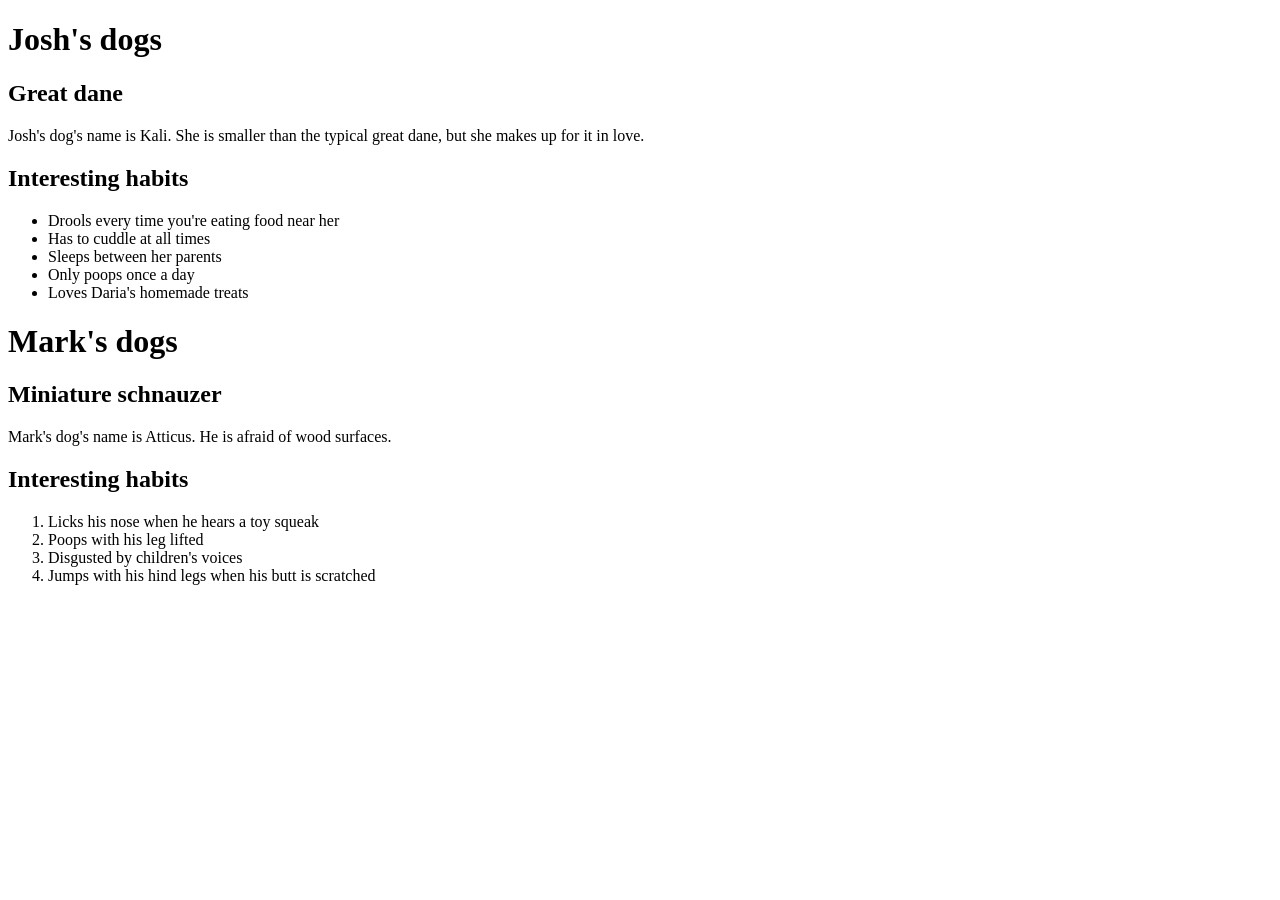
==== dogBlog.html @ 83d22332 "adds details about our awesome dogs" ====
<!DOCTYPE html>
<html>
  <head>
    <meta charset="utf-8">
    <title>The best dog blog out there</title>
  </head>
  <body>
    <h1>Josh's dogs</h1>
    <h2>Great dane</h2>
    <p>
      Josh's dog's name is Kali. She is smaller than the typical great dane, but she makes up for it in love.
    </p>
    <h2>Interesting habits</h2>
    <ul>
      <li>Drools every time you're eating food near her</li>
      <li>Has to cuddle at all times</li>
      <li>Sleeps between her parents</li>
      <li>Only poops once a day</li>
      <li>Loves Daria's homemade treats</li>
    </ul>
    <h1>Mark's dogs</h1>
    <h2>Miniature schnauzer</h2>
    <p>
      Mark's dog's name is Atticus. He is afraid of wood surfaces.
    </p>
    <h2>Interesting habits</h2>
    <ol>
      <li>Licks his nose when he hears a toy squeak</li>
      <li>Poops with his leg lifted</li>
      <li>Disgusted by children's voices</li>
      <li>Jumps with his hind legs when his butt is scratched</li>
    </ol>
  </body>
</html>
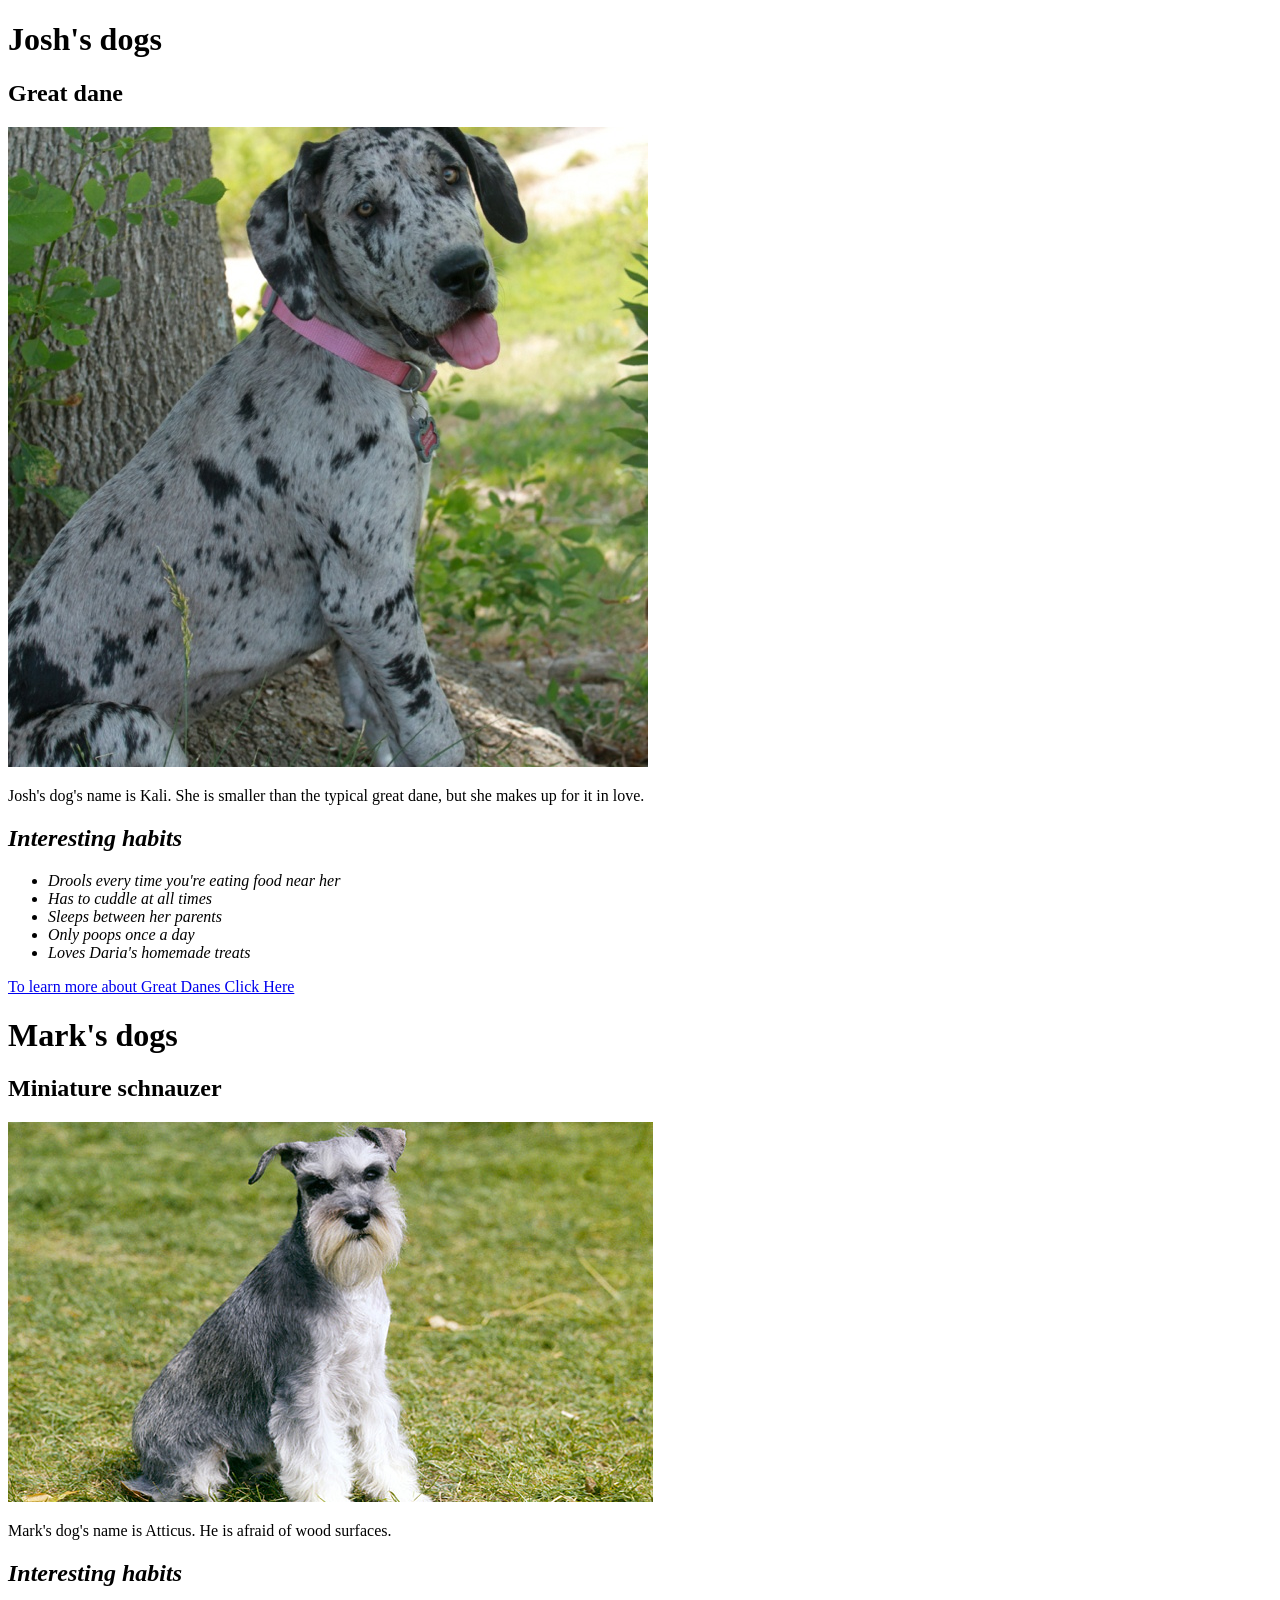
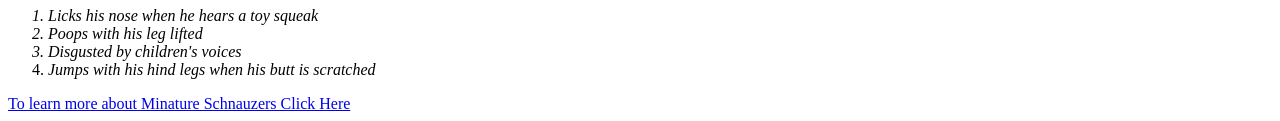
==== commit 1db39714: "Add style, links etc" ====
--- a/dogBlog.html
+++ b/dogBlog.html
@@ -5,30 +5,34 @@
     <title>The best dog blog out there</title>
   </head>
   <body>
-    <h1>Josh's dogs</h1>
-    <h2>Great dane</h2>
+    <h1><strong>Josh's dogs</strong></h1>
+    <h2><strong>Great dane</strong></h2>
+    <img src="img/kali.jpg" alt="A photo of Kali">
     <p>
       Josh's dog's name is Kali. She is smaller than the typical great dane, but she makes up for it in love.
     </p>
-    <h2>Interesting habits</h2>
+    <h2><em>Interesting habits</h2>
     <ul>
       <li>Drools every time you're eating food near her</li>
       <li>Has to cuddle at all times</li>
       <li>Sleeps between her parents</li>
       <li>Only poops once a day</li>
-      <li>Loves Daria's homemade treats</li>
+      <li>Loves Daria's homemade treats</em></li>
     </ul>
-    <h1>Mark's dogs</h1>
-    <h2>Miniature schnauzer</h2>
+    <a href="http://www.greatdanes.com">To learn more about Great Danes Click Here</a>
+    <h1><strong>Mark's dogs</h1>
+    <h2>Miniature schnauzer</strong></h2>
+    <img src="img/atticus.jpg" alt="A photo of Atticus">
     <p>
       Mark's dog's name is Atticus. He is afraid of wood surfaces.
     </p>
-    <h2>Interesting habits</h2>
+    <h2><em>Interesting habits</h2>
     <ol>
       <li>Licks his nose when he hears a toy squeak</li>
       <li>Poops with his leg lifted</li>
       <li>Disgusted by children's voices</li>
-      <li>Jumps with his hind legs when his butt is scratched</li>
+      <li>Jumps with his hind legs when his butt is scratched</em></li>
     </ol>
+    <a href="http://www.minatureschnauzer.com">To learn more about Minature Schnauzers Click Here</a>
   </body>
 </html>
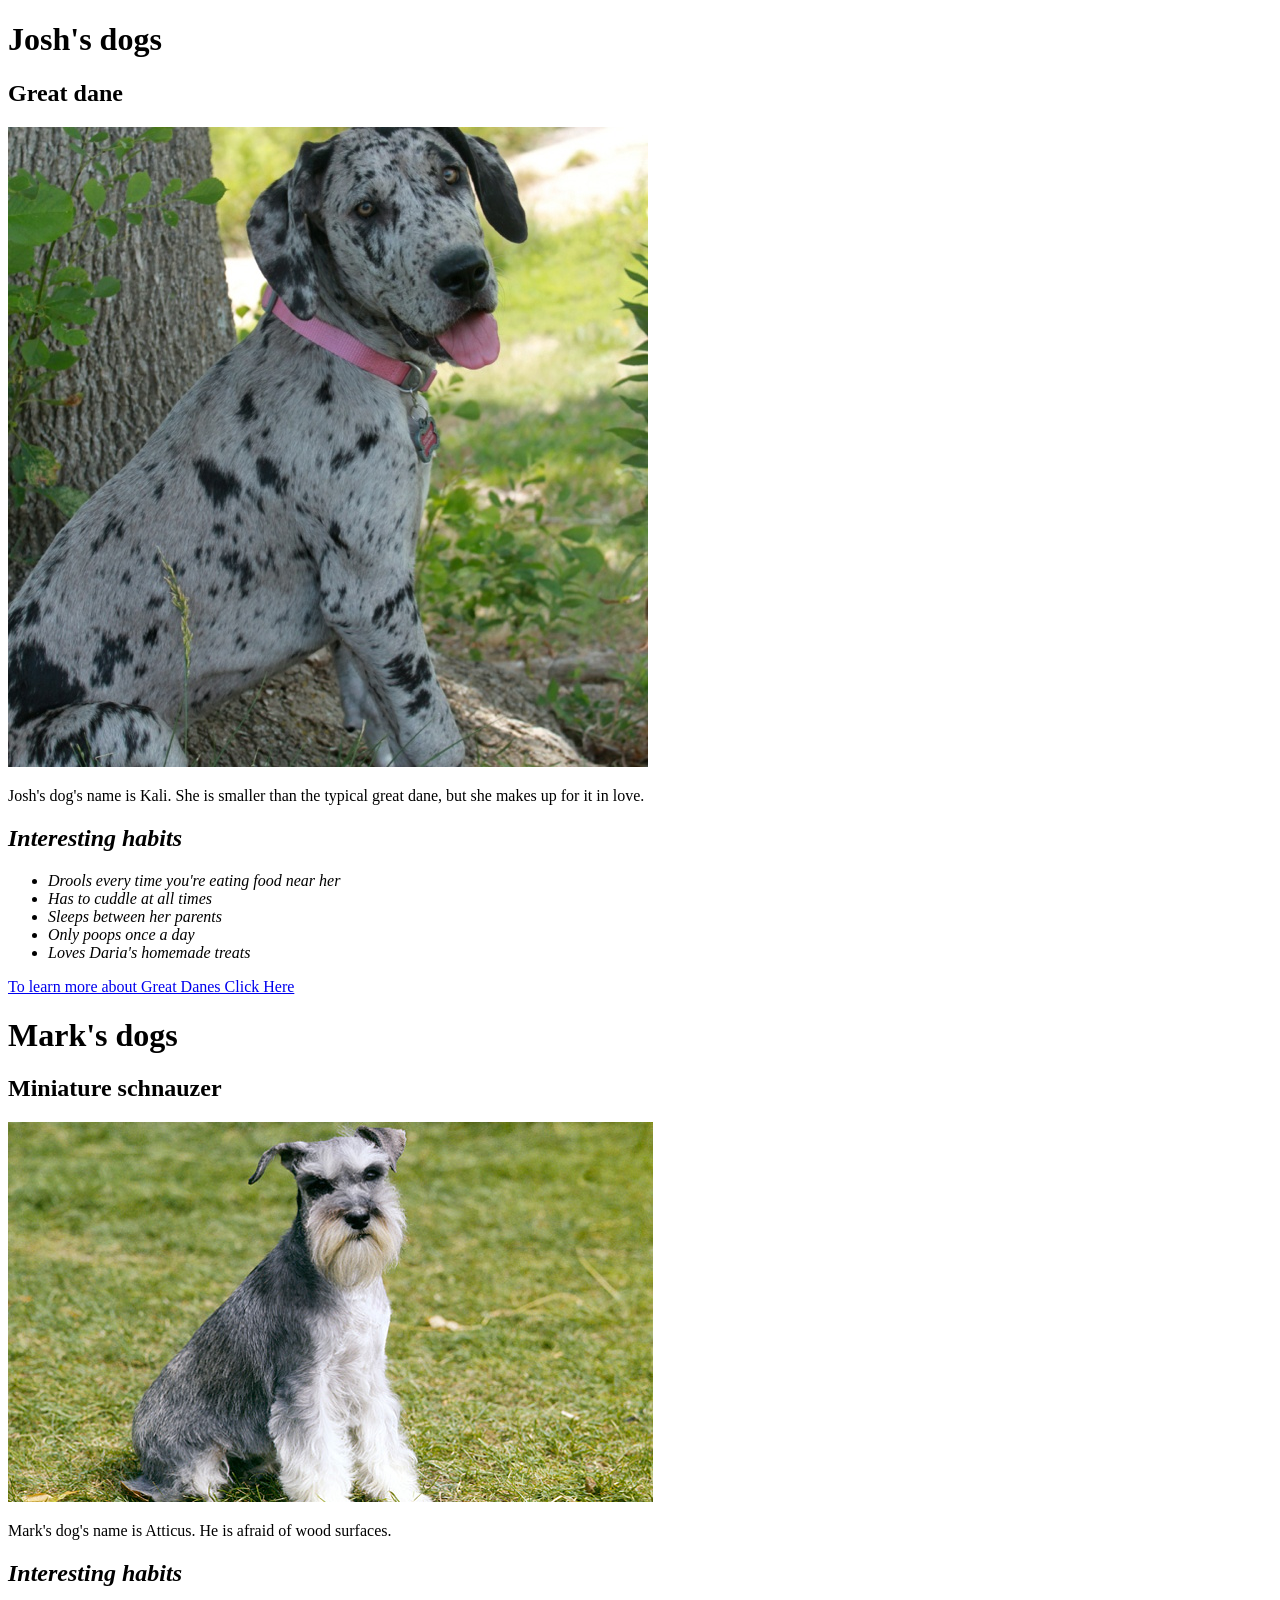
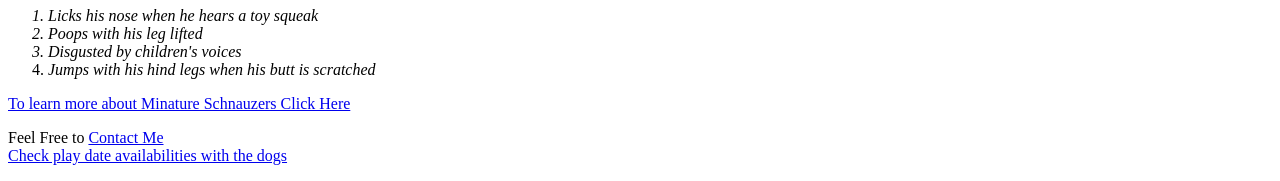
==== commit be855807: "add README and create new schedulePlayDate page" ====
--- a/dogBlog.html
+++ b/dogBlog.html
@@ -34,5 +34,17 @@
       <li>Jumps with his hind legs when his butt is scratched</em></li>
     </ol>
     <a href="http://www.minatureschnauzer.com">To learn more about Minature Schnauzers Click Here</a>
+  <footer>
+    <p>
+      Feel Free to
+      <a href="contacts.html">
+      Contact Me
+      </a><br>
+      <a href="schedulePlayDate.html">
+      Check play date availabilities with the dogs
+      </a>
+    </p>
+  </footer>
   </body>
+
 </html>
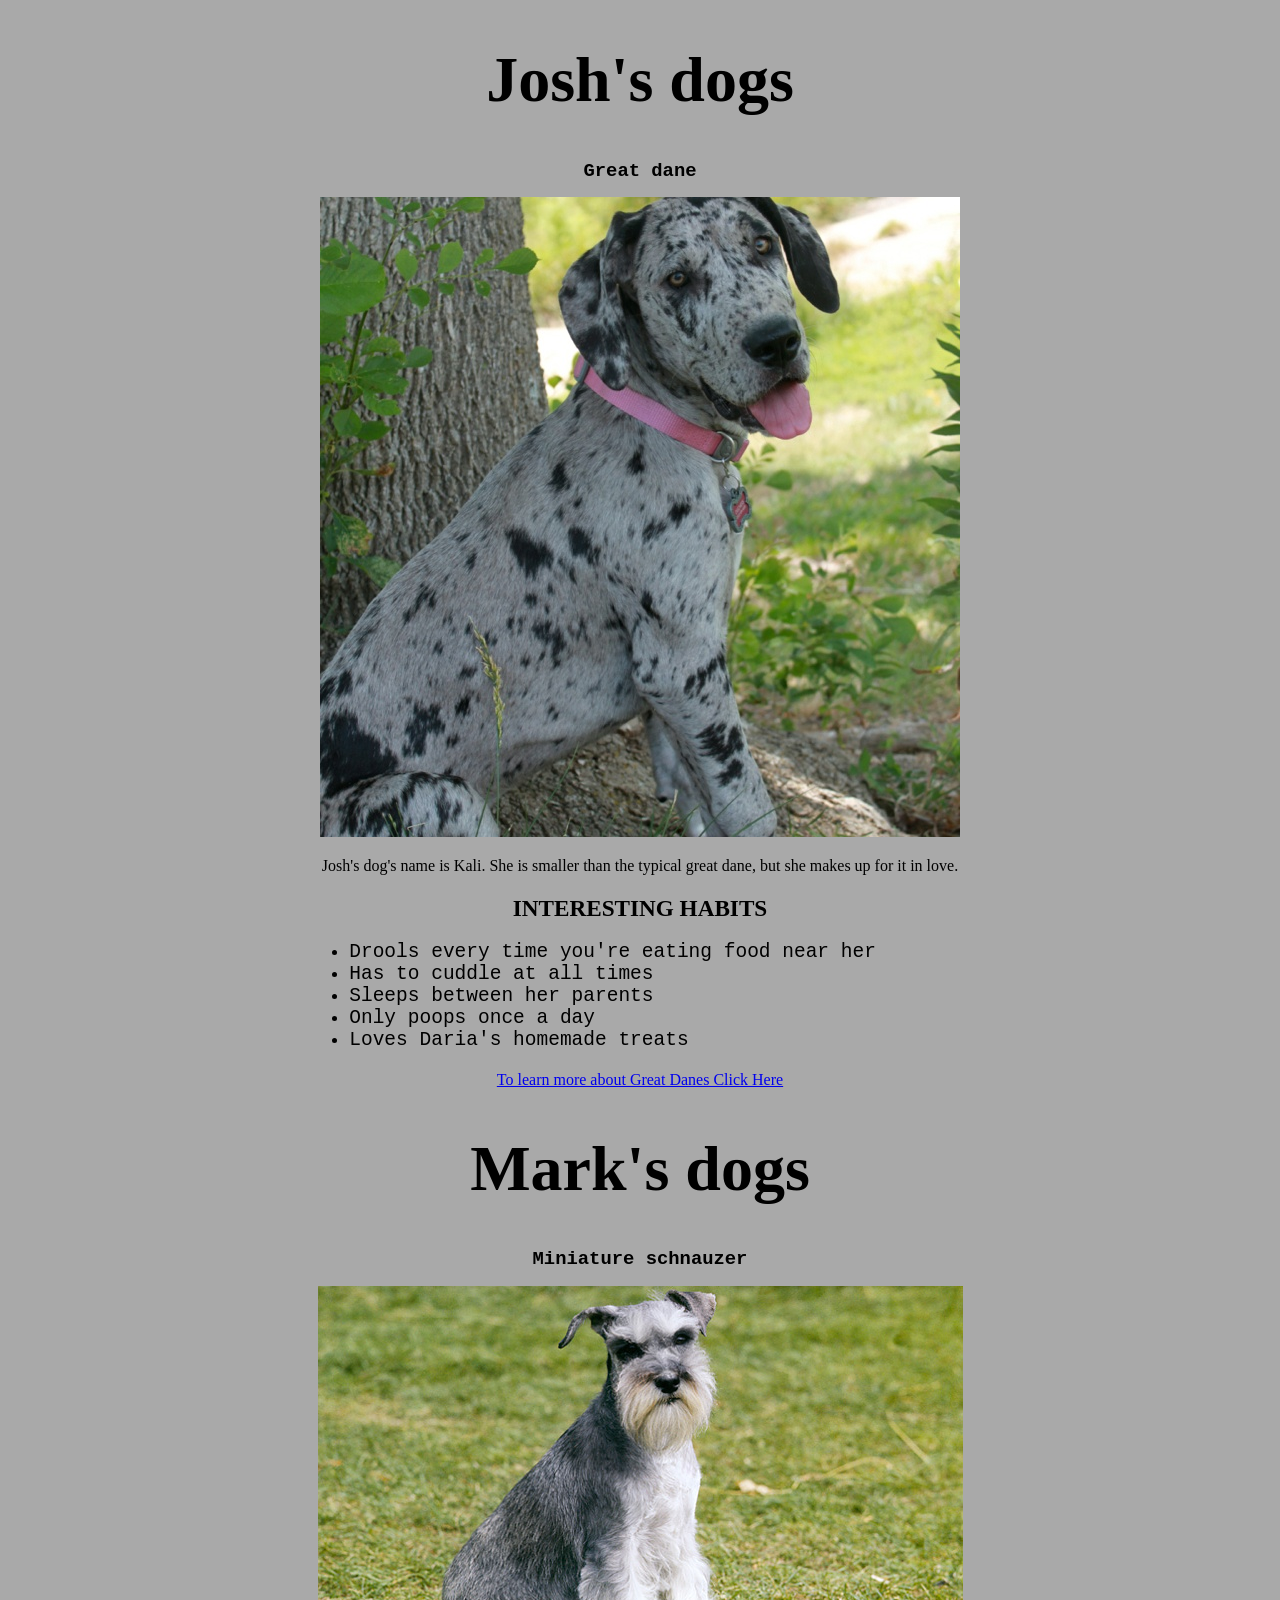
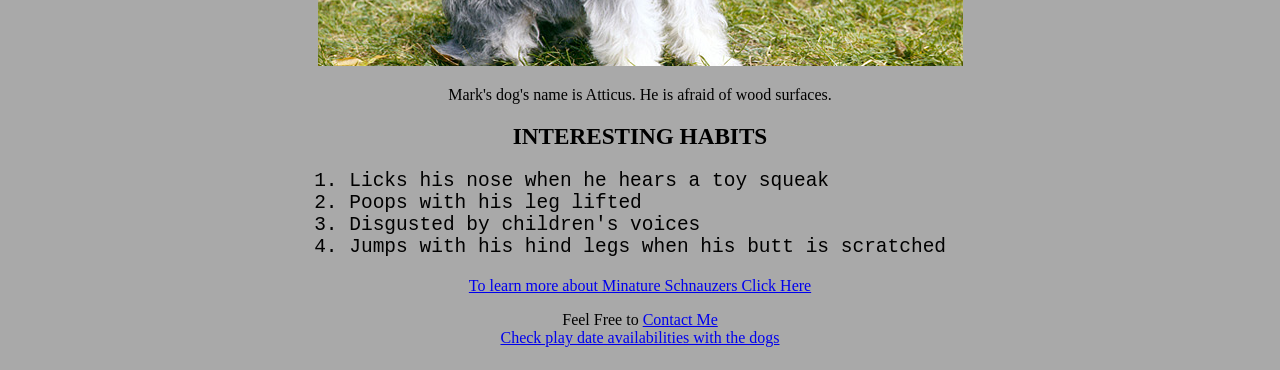
==== commit a1ba9338: "add css styles with some instances of css style classes to dogBlog.html, schedulePlayDate.html, and " ====
--- a/dogBlog.html
+++ b/dogBlog.html
@@ -1,47 +1,52 @@
 <!DOCTYPE html>
 <html>
   <head>
+    <link href="css/styles.css" rel="stylesheet" type="text/css">
     <meta charset="utf-8">
     <title>The best dog blog out there</title>
   </head>
   <body>
     <h1><strong>Josh's dogs</strong></h1>
-    <h2><strong>Great dane</strong></h2>
+    <h2 class="breedSpecific"><strong>Great dane</strong></h2>
     <img src="img/kali.jpg" alt="A photo of Kali">
     <p>
       Josh's dog's name is Kali. She is smaller than the typical great dane, but she makes up for it in love.
     </p>
-    <h2><em>Interesting habits</h2>
-    <ul>
+    <h2 class="habitHeader">Interesting habits</h2>
+    <ul class="breedSpecific">
       <li>Drools every time you're eating food near her</li>
       <li>Has to cuddle at all times</li>
       <li>Sleeps between her parents</li>
       <li>Only poops once a day</li>
       <li>Loves Daria's homemade treats</em></li>
     </ul>
-    <a href="http://www.greatdanes.com">To learn more about Great Danes Click Here</a>
+    <a href="http://dogtime.com/dog-breeds/great-dane#/slide/1">
+      To learn more about Great Danes Click Here
+    </a>
     <h1><strong>Mark's dogs</h1>
-    <h2>Miniature schnauzer</strong></h2>
+    <h2 class="breedSpecific">Miniature schnauzer</strong></h2>
     <img src="img/atticus.jpg" alt="A photo of Atticus">
     <p>
       Mark's dog's name is Atticus. He is afraid of wood surfaces.
     </p>
-    <h2><em>Interesting habits</h2>
-    <ol>
+    <h2 class="habitHeader">Interesting habits</h2>
+    <ol class="breedSpecific">
       <li>Licks his nose when he hears a toy squeak</li>
       <li>Poops with his leg lifted</li>
       <li>Disgusted by children's voices</li>
       <li>Jumps with his hind legs when his butt is scratched</em></li>
     </ol>
-    <a href="http://www.minatureschnauzer.com">To learn more about Minature Schnauzers Click Here</a>
+    <a href="http://dogtime.com/dog-breeds/miniature-schnauzer#/slide/1">
+      To learn more about Minature Schnauzers Click Here
+    </a>
   <footer>
     <p>
       Feel Free to
       <a href="contacts.html">
-      Contact Me
+        Contact Me
       </a><br>
       <a href="schedulePlayDate.html">
-      Check play date availabilities with the dogs
+        Check play date availabilities with the dogs
       </a>
     </p>
   </footer>
--- a/css/styles.css
+++ b/css/styles.css
@@ -0,0 +1,33 @@
+html{
+  background-color: darkgray;
+  text-align: center;
+}
+
+ul{
+  font-size: 150%;
+  padding-left: 27%;
+  text-align: left;
+}
+
+ol{
+  font-size: 150%;
+  padding-left: 27%;
+  text-align: left;
+}
+
+ .breedSpecific{
+   font-family: monospace;
+ }
+
+h2{
+  font-size: 145%;
+}
+
+h1{
+  font-size: 400%;
+}
+
+h2.habitHeader{
+  font-style: normal;
+  text-transform: uppercase;
+}
